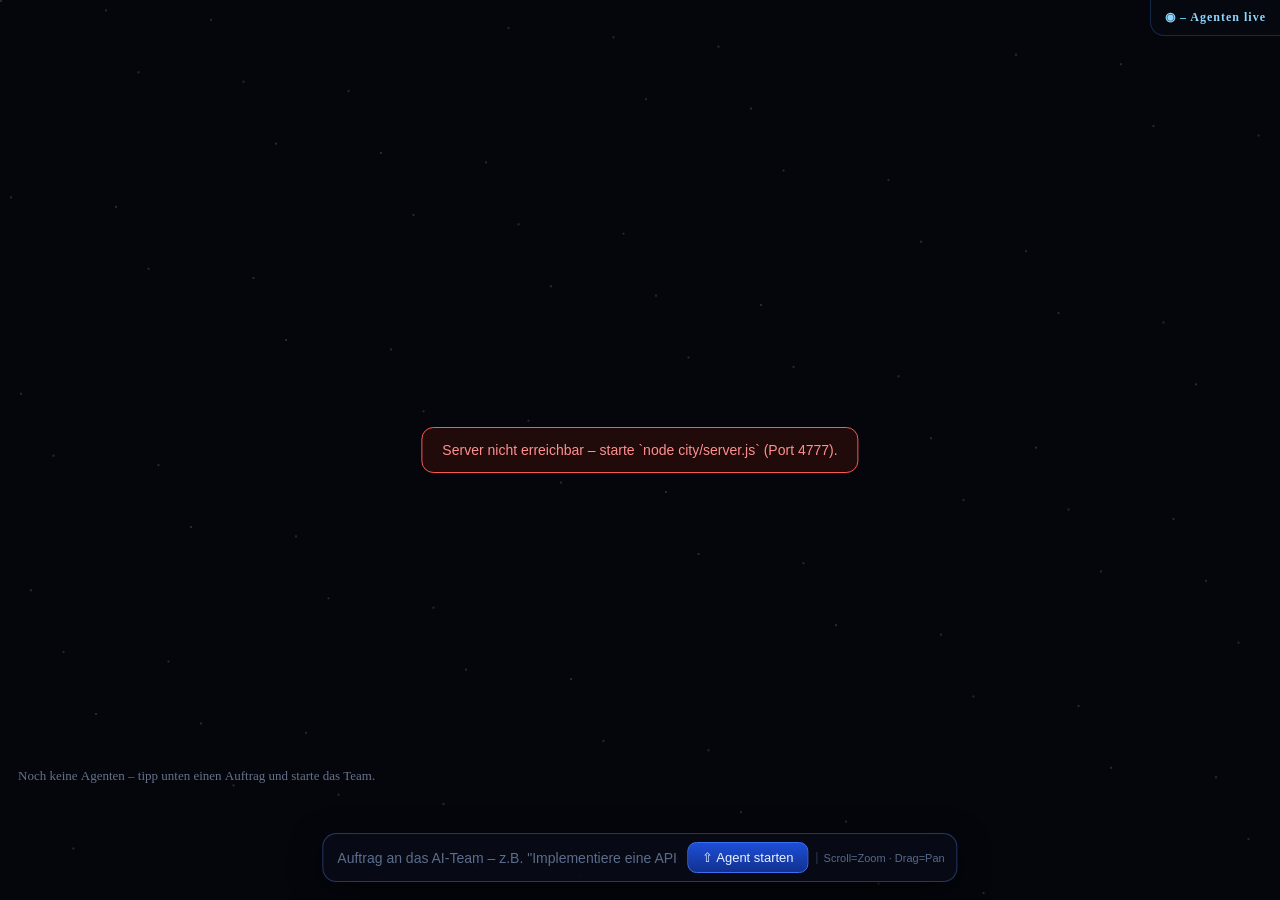
==== city/index.html @ 2cce19fa "feat: AI City realtime – echte Agenten-City (Telemetrie + SSE + UFO-Dashboard + Dispatch)" ====
<!DOCTYPE html>
<html lang="de">
<head>
<meta charset="UTF-8">
<meta name="viewport" content="width=device-width, initial-scale=1.0">
<title>AI CITY · realtime</title>
<style>
  html,body{margin:0;padding:0;width:100%;height:100%;overflow:hidden;background:#04060c;font-family:'Segoe UI',sans-serif}
  canvas{display:block;width:100%;height:100%}
  #cmd{position:fixed;left:50%;bottom:18px;transform:translateX(-50%);display:flex;gap:8px;align-items:center;
    background:rgba(8,12,22,.88);border:1px solid rgba(90,140,255,.35);border-radius:14px;padding:8px 12px;
    box-shadow:0 8px 30px rgba(0,0,0,.6);z-index:5}
  #cmd input{background:transparent;border:none;outline:none;color:#d7e6ff;font-size:14px;width:340px}
  #cmd input::placeholder{color:#5b6c8c}
  #cmd button{background:linear-gradient(180deg,#1d4ed8,#12318f);border:1px solid #3b6ef0;color:#eaf2ff;border-radius:9px;
    padding:7px 14px;font-size:13px;cursor:pointer}
  #cmd button:hover{filter:brightness(1.2)}
  #cmd .hint{color:#56698c;font-size:11px;padding-left:6px;border-left:1px solid #2a3752}
  #live{position:fixed;top:0;right:0;padding:10px 14px;color:#8fd6ff;font:600 12px 'Segoe UI';letter-spacing:1px;
    background:rgba(6,10,18,.7);border-bottom-left-radius:14px;border:1px solid rgba(80,140,255,.25);border-top:none;border-right:none;z-index:5}
  #live b{color:#5ee0ff}
  #err{position:fixed;top:50%;left:50%;transform:translate(-50%,-50%);color:#ff8f8f;font-size:14px;
    background:#200a0a;border:1px solid #ff5555;padding:14px 20px;border-radius:12px;display:none;z-index:6;max-width:70%;text-align:center}
</style>
</head>
<body>
<div id="live">◉ <b id="lc">–</b> Agenten live</div>
<div id="err"></div>
<canvas id="cv"></canvas>
<div id="cmd">
  <input id="in" placeholder="Auftrag an das AI-Team – z.B. &quot;Implementiere eine API-Route...&quot;" autocomplete="off">
  <button id="send">⇧ Agent starten</button>
  <span class="hint">Scroll=Zoom · Drag=Pan</span>
</div>

<script>
(function () {
  'use strict';
  var cv = document.getElementById('cv'), ctx = cv.getContext('2d');
  var W = 0, H = 0;
  function size(){ W = cv.width = window.innerWidth; H = cv.height = window.innerHeight; }
  window.addEventListener('resize', size); size();

  /* ---------- Kamera ---------- */
  var cam = { x: 0, y: 0, z: 1 };
  var drag = null;

  /* ---------- Weltmodell ---------- */
  var state = { buildings: [], dists: [], agents: [], byFile: {} };
  var ufos = {};          // runId -> ufo entity
  var events = [];        // live feed
  var distLayout = [];    // {name, x, y, w, h, color, blds:[...]}
  var GRID = 1200;        // Weltfläche pro Stadtteil

  var PALETTE = ['#ffd75e','#5ee0ff','#5effa8','#c06bff','#ff8a5e','#ff5e9c','#6b8bff','#ffd75e'];
  function distColor(name){
    var h = 0; for (var i=0;i<name.length;i++) h = (h*31 + name.charCodeAt(i)) >>> 0;
    return PALETTE[(name==='.'?0:h) % PALETTE.length];
  }

  /* ---------- Layout der Stadt ---------- */
  function layoutBuildings(){
    var d = {}, order = [];
    state.buildings.forEach(function(b){
      if (!d[b.dist]) { d[b.dist] = []; order.push(b.dist); }
      d[b.dist].push(b);
    });
    distLayout = [];
    var COLS = 4, ROW = 3, DPL = COLS * ROW;
    var n = order.length;
    for (var di=0; di<n; di++){
      var cx = (di % COLS) * 2 * GRID * 0.85;
      var cy = Math.floor(di / COLS) * 2 * GRID * 0.85;
      var cols = 6;      // Gebäude pro Reihe im Distrikt
      var blds = d[order[di]];
      var placed = [];
      blds.forEach(function(b,i){
        var gx = Math.floor(i % cols), gy = Math.floor(i / cols);
        var bw = (GRID/3.2) - 14, bh = (GRID/4.2) - 14;
        var top = b.w / 1600 + 0.55;
        placed.push({ b: b, x: cx + gx*(bw+14) + 40, y: cy + gy*(bh+14) + 40, w: bw, h: bh, top: Math.max(1.1, Math.min(14, top)), color: distColor(b.dist) });
        state.byFile[b.rel] = placed[placed.length-1];
      });
      distLayout.push({ name: order[di], blds: placed, color: distColor(order[di]),
        x: cx - 40, y: cy - 40, w: (cols-1)*(GRID/3.2) + 80, h: Math.max(160, (Math.ceil(blds.length/cols)-1)*(GRID/4.2)+80) });
    }
  }

  /* ---------- Facade: ist schon ein Gebäude geladen ---------- */
  var smoke = { x: 0, y: 0, s: 0 };

  /* ---------- SSE + fetch ---------- */
  function showErr(m){ var e=document.getElementById('err'); e.style.display='block'; e.textContent=m; }

  function connect(){
    fetch('/api/state').then(function(r){ return r.json(); }).then(function(s){
      state.buildings = s.buildings; state.dists = s.dists; state.agents = s.agents;
      layoutBuildings();
      s.agents.forEach(function(a){ if (a.state!=='done') ensureUfo(a); });
      document.getElementById('lc').textContent = s.dists.length;
    }).catch(function(e){ showErr('Server nicht erreichbar – starte `node city/server.js` (Port 4777).'); });

    var es = new EventSource('/api/events');
    es.onerror = function(){ /* reconnect-busy */ };
    es.onmessage = function(m){
      var ev; try { ev = JSON.parse(m.data); } catch (e) { return; }
      handle(ev);
    };
  }

  function handle(ev){
    if (ev.agent) { ensureUfo(ev.agent); var u = ufos[ev.agent.run]; if (u) applyAgentState(u, ev.agent); }
    if (ev.msg) push('⚠ ' + ev.msg);
    if (ev.type === 'dispatch_start') { push('⇧ Agent «' + ev.agent + '» gestartet: ' + ev.prompt.slice(0,64) + (ev.prompt.length>64?'…':'')); }
  }

  function push(txt){
    events.unshift({ t: Date.now(), txt: txt, color: txt.indexOf('⚠')===0 ? '#ff9d9d' : '#bcd6ff' });
    if (events.length > 14) events.pop();
  }

  /* ---------- UFO-Agenten ---------- */
  function ensureUfo(a){
    if (ufos[a.run]) return;
    var u = { run: a.run, x: Math.random()*GRID*8, y: Math.random()*GRID*6, vx: (Math.random()*2-1)*90, vy: (Math.random()*2-1)*90,
      model: a.model, provider: a.provider, steps: a.steps||0, tools: a.tools||0, file: a.file, state: a.state||'idle',
      since: a.since, bob: Math.random()*10, tgt: null, hue: (a.model||'').length*37 % 360 };
    ufos[a.run] = u;
  }
  function applyAgentState(u, a){
    if (a.model && a.model !== '?') u.model = a.model;
    u.provider = a.provider; u.steps = a.steps||u.steps; u.tools = a.tools||u.tools; u.state = a.state||u.state;
    if (a.file){ u.file = a.file; var f = state.byFile[a.file]; if (f){ u.tgt = f; } }
    u.lastSeen = Date.now();
  }

  /* ---------- Rendering ---------- */
  function worldToScreen(wx, wy){ return { x: (wx - cam.x) * cam.z + W/2, y: (wy - cam.y) * cam.z + H/2 }; }
  function screenToWorld(sx, sy){ return { x: (sx - W/2)/cam.z + cam.x, y: (sy - H/2)/cam.z + cam.y }; }

  var nowT = 0;
  function draw(){
    ctx.fillStyle = '#04060c';
    ctx.fillRect(0,0,W,H);

    /* Sterne */
    ctx.fillStyle = 'rgba(255,255,255,.35)';
    for (var i=0;i<90;i++){ var sx=(i*137.5)%W, sy=(i*71.3)%H; ctx.globalAlpha=.4; ctx.fillRect(sx,sy,2,2); }
    ctx.globalAlpha = 1;

    ctx.save();
    ctx.translate(W/2, H/2); ctx.scale(cam.z, cam.z); ctx.translate(-cam.x, -cam.y);

    /* Grundplatnen + Straßen */
    distLayout.forEach(function(d){
      ctx.fillStyle = '#0b101c';
      ctx.fillRect(d.x-18, d.y-18, d.w+36, d.h+36);
      ctx.strokeStyle = 'rgba(80,140,255,.16)';
      ctx.strokeRect(d.x-18, d.y-18, d.w+36, d.h+36);
    });
    /* Stadtnamen */
    distLayout.forEach(function(d){
      ctx.fillStyle = d.color; ctx.globalAlpha = .9;
      ctx.font = '600 ' + (13) + 'px Segoe UI';
      ctx.fillText('▪ ' + (d.name==='.' ? 'ROOT' : d.name.toUpperCase()), d.x-16, d.y-24);
      ctx.globalAlpha = 1;
    });

    /* Gebäude */
    distLayout.forEach(function(d){
      d.blds.forEach(function(g){
        var pulse = 0;
        if (g.pulse && nowT - g.pulse < 1400) pulse = 1 - (nowT - g.pulse)/1400;
        ctx.fillStyle = '#151c2e';
        ctx.fillRect(g.x, g.y, g.w, g.h);
        var grd = ctx.createLinearGradient(g.x, g.y, g.x, g.y+g.h);
        var base = g.color;
        grd.addColorStop(0, base);
        grd.addColorStop(1, '#0d1526');
        ctx.fillStyle = grd;
        ctx.globalAlpha = .82 + pulse*.18;
        ctx.fillRect(g.x+3, g.y+3, g.w-6, g.h-6);
        ctx.globalAlpha = 1;
        /* Fenster */
        ctx.fillStyle = 'rgba(180,215,255,.5)';
        var cxn = Math.floor(g.w/34), cyn = Math.floor(g.h/26);
        for (var cx=0;cx<cxn;cx++) for (var cy=0;cy<cyn;cy++){
          if (((cx*7 + cy*3 + (g.b.rel.length||1)) % 5) === 0) ctx.fillRect(g.x+12+cx*34, g.y+12+cy*26, 8, 8);
        }
        if (g.pulse && pulse > .35){ ctx.strokeStyle = '#ffffff'; ctx.globalAlpha = pulse; ctx.lineWidth = 3; ctx.strokeRect(g.x-4, g.y-4, g.w+8, g.h+8); ctx.globalAlpha = 1; }
      });
    });

    /* UFOs */
    var keys = Object.keys(ufos);
    keys.forEach(function(k){
      var u = ufos[k];
      if (Date.now() - u.lastSeen > 40000 && u.state!=='done') u.state = 'idle';
      if (u.tgt){
        var tx = u.tgt.x + u.tgt.w/2, ty = u.tgt.y + u.tgt.h/2;
        var dx = tx - u.x, dy = ty - u.y, dd = Math.sqrt(dx*dx+dy*dy);
        if (dd > 12){ u.vx = dx/dd * 110; u.vy = dy/dd * 110; }
        else { u.vx = (Math.random()*2-1)*40; u.vy = (Math.random()*2-1)*40; }
      } else {
        if (Math.random() < .01){ u.vx = (Math.random()*2-1)*120; u.vy = (Math.random()*2-1)*120; }
      }
      u.x += u.vx * (1/60); u.y += u.vy * (1/60);
      u.bob += 0.06;

      /* Schatten */
      ctx.fillStyle = 'rgba(0,0,0,.45)';
      ctx.beginPath(); ctx.ellipse(u.x, u.y+26, 26, 8, 0, 0, Math.PI*2); ctx.fill();

      var bobY = Math.sin(u.bob) * 5;
      var by = u.y + bobY;
      /* Lichtkegel */
      if (u.tgt && u.state === 'working'){
        ctx.save(); ctx.globalAlpha = .12; var g2 = ctx.createLinearGradient(u.x, by, u.x, u.tgt.y+u.tgt.h);
        g2.addColorStop(0, '#ffd75e'); g2.addColorStop(1, 'rgba(0,0,0,0)');
        ctx.fillStyle = g2;
        ctx.beginPath(); ctx.moveTo(u.x-10, by); ctx.lineTo(u.x+10, by); ctx.lineTo(u.x+u.tgt.w, u.tgt.y+u.tgt.h); ctx.lineTo(u.x-u.tgt.w, u.tgt.y+u.tgt.h); ctx.closePath(); ctx.fill();
        ctx.restore();
      }
      /* UFO-Body */
      ctx.fillStyle = 'hsla(' + u.hue + ',80%,60%,.85)';
      ctx.beginPath(); ctx.ellipse(u.x, by+4, 24, 8, 0, 0, Math.PI*2); ctx.fill();
      ctx.beginPath(); ctx.arc(u.x, by-2, 14, Math.PI, 0); ctx.fill();
      ctx.fillStyle = 'hsla(' + u.hue + ',90%,72%,.95)';
      ctx.beginPath(); ctx.arc(u.x, by+1, 5, 0, Math.PI*2); ctx.fill();

      /* Status-Text */
      var werk = '';
      if (u.state==='working' && u.file) werk = u.file.split('/').pop();
      ctx.font = '11px Segoe UI';
      ctx.fillStyle = u.tgt ? '#ffe9a8' : '#cfe0ff';
      var label = (u.model && u.model!=='?' ? u.model : 'agent') + (werk? ' · ' + werk : '');
      var tw = ctx.measureText(label).width;
      ctx.fillStyle = '#12203a';
      ctx.globalAlpha = .8;
      ctx.fillRect(u.x-tw/2-6, by-42, tw+12, 16);
      ctx.globalAlpha = 1;
      ctx.fillStyle = '#e4f0ff';
      ctx.fillText(label, u.x-tw/2, by-30);
    });

    ctx.restore();

    /* Live-Feed rechts unten */
    ctx.font = '12px Consolas, monospace';
    var fy = H - events.length * 18 - 70;
    events.forEach(function(e){
      var age = (Date.now() - e.t)/1000;
      ctx.globalAlpha = age < 3 ? 1 : Math.max(.25, 1 - (age-3)/18);
      ctx.fillStyle = e.color;
      ctx.fillText(e.txt.length>92 ? e.txt.slice(0,90)+'…' : e.txt, 18, fy);
      fy += 18;
    });
    ctx.globalAlpha = 1;

    if (state.agents.length === 0 && keys.length === 0){
      ctx.fillStyle = '#66718a'; ctx.font = '13px Segoe UI'; ctx.fillText('Noch keine Agenten – tipp unten einen Auftrag und starte das Team.', 18, H-120);
    }
  }

  function loop(tt){ nowT = tt || performance.now(); draw(); requestAnimationFrame(loop); }

  /* ---------- Eingabe ---------- */
  cv.addEventListener('pointerdown', function(e){
    drag = { x: e.clientX, y: e.clientY, cx: cam.x, cy: cam.y };
  });
  window.addEventListener('pointermove', function(e){
    if (!drag) return;
    var dx = e.clientX - drag.x, dy = e.clientY - drag.y;
    cam.x = drag.cx - dx/cam.z; cam.y = drag.cy - dy/cam.z;
  });
  window.addEventListener('pointerup', function(){ drag = null; });
  cv.addEventListener('wheel', function(e){
    e.preventDefault();
    var f = e.deltaY < 0 ? 1.12 : .89;
    var p = screenToWorld(e.clientX, e.clientY);
    cam.z = Math.max(.25, Math.min(4, cam.z * f));
    cam.x = p.x - (e.clientX - W/2)/cam.z;
    cam.y = p.y - (e.clientY - H/2)/cam.z;
  }, { passive: false });

  cv.addEventListener('click', function(e){
    var p = screenToWorld(e.clientX, e.clientY);
    var best = null, bd = 1e9;
    Object.keys(ufos).forEach(function(k){
      var u = ufos[k], bobY = Math.sin(u.bob)*5;
      var d = Math.hypot(p.x-u.x, p.y-(u.y+bobY-6));
      if (d < 60 && d < bd){ bd = d; best = u; }
    });
    if (best){
      push((best.model||'agent') + ' · Steps ' + (best.steps||0) + ' · Tools ' + (best.tools||0) + (best.file ? ' · arbeitet an ' + best.file : ''));
      return;
    }
    distLayout.forEach(function(d){
      d.blds.forEach(function(g){
        if (p.x>=g.x && p.x<=g.x+g.w && p.y>=g.y && p.y<=g.y+g.h){
          g.pulse = nowT;
          push('🏢 ' + g.b.rel + ' · ' + Math.round(g.b.size/1024*10)/10 + ' kB');
        }
      });
    });
  });

  /* ---------- Dispatch ---------- */
  function send(){
    var v = document.getElementById('in').value.trim();
    if (!v) return;
    fetch('/api/dispatch', { method: 'POST', headers: { 'Content-Type': 'application/json' }, body: JSON.stringify({ prompt: v, agent: 'default' }) })
      .then(function(r){ return r.json(); })
      .then(function(j){ if (j.ok) push('⇧ Gesendet ✔'); else push('⚠ ' + (j.err||'fehler')); })
      .catch(function(){ push('⚠ Server nicht erreichbar'); });
  }
  document.getElementById('send').addEventListener('click', send);
  document.getElementById('in').addEventListener('keydown', function(e){ if (e.key==='Enter') send(); });

  /* ---------- Start ---------- */
  connect();
  requestAnimationFrame(loop);
})();
</script>
</body>
</html>
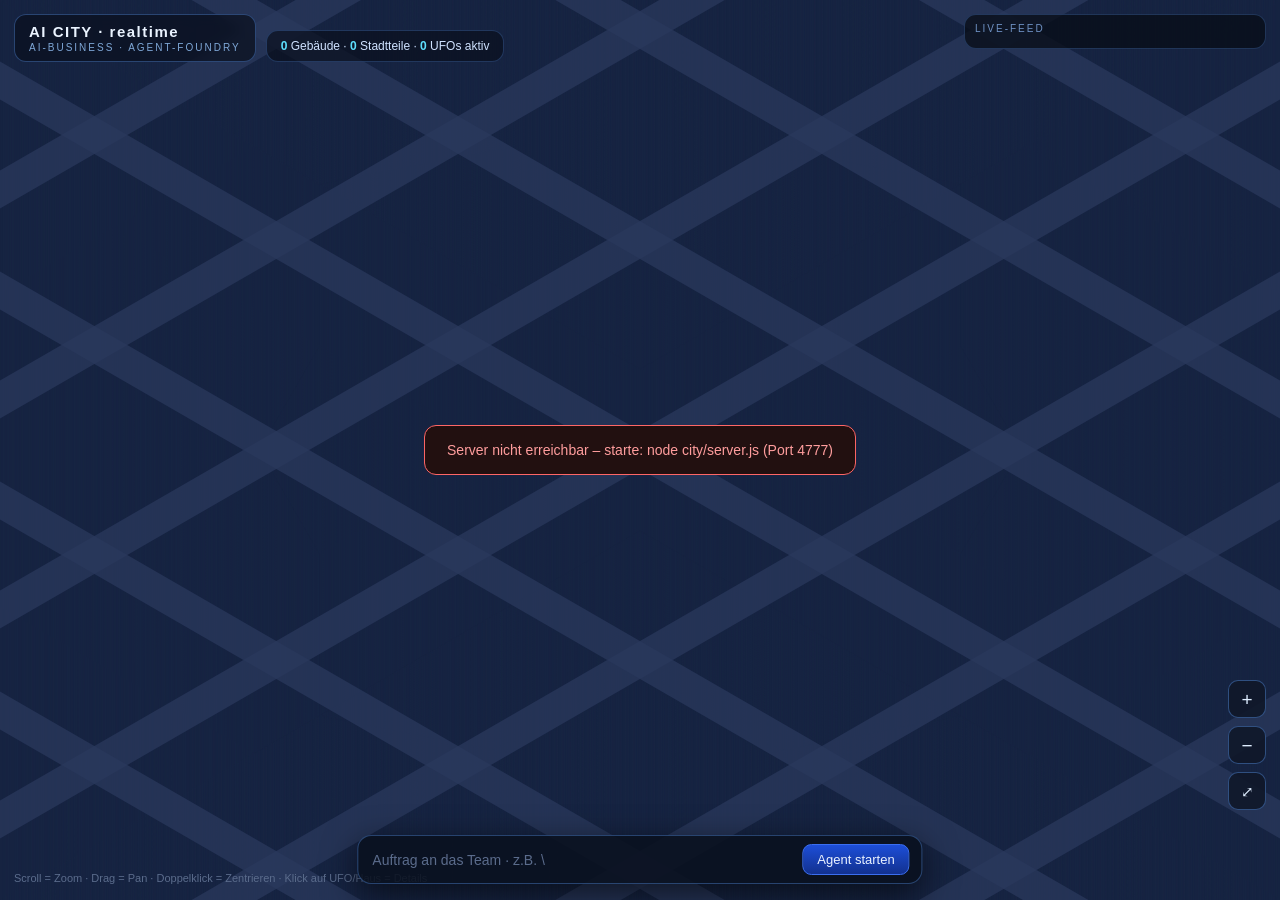
==== commit 5f8bdcd4: "fix: AI City als echte isometrische 3D-Stadt – funktionierender Zoom, Straßennetz, hohe Hochhäuser, " ====
--- a/city/index.html
+++ b/city/index.html
@@ -5,321 +5,581 @@
 <meta name="viewport" content="width=device-width, initial-scale=1.0">
 <title>AI CITY · realtime</title>
 <style>
-  html,body{margin:0;padding:0;width:100%;height:100%;overflow:hidden;background:#04060c;font-family:'Segoe UI',sans-serif}
-  canvas{display:block;width:100%;height:100%}
-  #cmd{position:fixed;left:50%;bottom:18px;transform:translateX(-50%);display:flex;gap:8px;align-items:center;
-    background:rgba(8,12,22,.88);border:1px solid rgba(90,140,255,.35);border-radius:14px;padding:8px 12px;
-    box-shadow:0 8px 30px rgba(0,0,0,.6);z-index:5}
-  #cmd input{background:transparent;border:none;outline:none;color:#d7e6ff;font-size:14px;width:340px}
+  html,body{margin:0;padding:0;width:100%;height:100%;overflow:hidden;background:#0a0f1d;font-family:'Segoe UI',sans-serif}
+  canvas{display:block;width:100%;height:100%;cursor:grab}
+  canvas.grabbing{cursor:grabbing}
+  /* ------------------------------------------------ */
+  #hud{position:fixed;top:14px;left:14px;z-index:8;display:flex;align-items:flex-end;gap:10px;pointer-events:none}
+  #brand{pointer-events:auto;background:rgba(10,16,30,.72);border:1px solid rgba(96,160,255,.35);border-radius:12px;
+    padding:8px 14px;backdrop-filter:blur(6px)}
+  #brand .t{color:#eaf3ff;font-weight:700;letter-spacing:1.5px;font-size:15px}
+  #brand .s{color:#7fa8d8;font-size:10px;letter-spacing:2px;text-transform:uppercase;margin-top:2px}
+  #stats{pointer-events:none;background:rgba(10,16,30,.72);border:1px solid rgba(96,160,255,.25);border-radius:12px;
+    padding:8px 14px;font-size:12px;color:#cfe2ff}
+  #stats b{color:#5ee0ff}
+  /* ------------------------------------------------ */
+  #zoomtools{position:fixed;right:14px;bottom:90px;z-index:8;display:flex;flex-direction:column;gap:8px}
+  #zoomtools button{width:38px;height:38px;border-radius:10px;background:rgba(16,24,42,.9);border:1px solid rgba(96,160,255,.4);
+    color:#dfeeff;font-size:19px;cursor:pointer;line-height:1}
+  #zoomtools button:hover{background:rgba(40,70,130,.9)}
+  #zoomtools button.re{font-size:15px}
+  /* ------------------------------------------------ */
+  #cmd{position:fixed;left:50%;bottom:16px;transform:translateX(-50%);display:flex;gap:8px;align-items:center;
+    background:rgba(10,16,30,.88);border:1px solid rgba(96,160,255,.35);border-radius:14px;padding:8px 12px;
+    box-shadow:0 10px 34px rgba(0,0,0,.6);z-index:8}
+  #cmd input{background:transparent;border:none;outline:none;color:#e4f0ff;font-size:14px;width:min(46vw,420px)}
   #cmd input::placeholder{color:#5b6c8c}
   #cmd button{background:linear-gradient(180deg,#1d4ed8,#12318f);border:1px solid #3b6ef0;color:#eaf2ff;border-radius:9px;
     padding:7px 14px;font-size:13px;cursor:pointer}
   #cmd button:hover{filter:brightness(1.2)}
-  #cmd .hint{color:#56698c;font-size:11px;padding-left:6px;border-left:1px solid #2a3752}
-  #live{position:fixed;top:0;right:0;padding:10px 14px;color:#8fd6ff;font:600 12px 'Segoe UI';letter-spacing:1px;
-    background:rgba(6,10,18,.7);border-bottom-left-radius:14px;border:1px solid rgba(80,140,255,.25);border-top:none;border-right:none;z-index:5}
-  #live b{color:#5ee0ff}
-  #err{position:fixed;top:50%;left:50%;transform:translate(-50%,-50%);color:#ff8f8f;font-size:14px;
-    background:#200a0a;border:1px solid #ff5555;padding:14px 20px;border-radius:12px;display:none;z-index:6;max-width:70%;text-align:center}
+  #cmd button:disabled{opacity:.45;cursor:wait}
+  /* ------------------------------------------------ */
+  #feed{position:fixed;right:14px;top:14px;width:280px;z-index:8;background:rgba(8,13,24,.78);border:1px solid rgba(96,160,255,.25);
+    border-radius:12px;padding:8px 10px;max-height:38vh;overflow:hidden}
+  #feed .fh{color:#6f92c4;font-size:10px;letter-spacing:2px;text-transform:uppercase;margin-bottom:6px}
+  #feed .row{color:#bcd6ff;font-size:11px;line-height:1.5;white-space:nowrap;overflow:hidden;text-overflow:ellipsis}
+  /* ------------------------------------------------ */
+  #card{position:fixed;left:50%;bottom:76px;transform:translateX(-50%);width:min(420px,92vw);z-index:9;
+    background:rgba(10,16,30,.94);border:1px solid rgba(120,180,255,.5);border-radius:14px;padding:14px 16px;
+    display:none;box-shadow:0 14px 50px rgba(0,0,0,.7);backdrop-filter:blur(8px)}
+  #card .k{font-size:10px;letter-spacing:2px;color:#7fa8d8;text-transform:uppercase;margin-bottom:6px}
+  #card .h{color:#f0f7ff;font-size:15px;font-weight:600;word-break:break-word}
+  #card .b{color:#cfe2ff;font-size:12px;margin-top:6px;line-height:1.6}
+  #card .b em{color:#5ee0ff;font-style:normal;font-weight:600}
+  #card .b span{color:#8fb4d8}
+  #card .x{position:absolute;right:10px;top:10px;border:none;background:transparent;color:#9db8d8;font-size:16px;cursor:pointer}
+  #card .x:hover{color:#fff}
+  /* ------------------------------------------------ */
+  #hint{position:fixed;left:14px;bottom:16px;color:#5b6c8c;font-size:11px;pointer-events:none;z-index:6}
+  #err{position:fixed;top:50%;left:50%;transform:translate(-50%,-50%);color:#ff9d9d;font-size:14px;background:#221010;
+    border:1px solid #f66;padding:16px 22px;border-radius:12px;display:none;z-index:10;max-width:70%;text-align:center}
 </style>
 </head>
 <body>
-<div id="live">◉ <b id="lc">–</b> Agenten live</div>
 <div id="err"></div>
+<div id="hud">
+  <div id="brand"><div class="t">AI&nbsp;CITY&nbsp;·&nbsp;realtime</div><div class="s">ai-business · agent-foundry</div></div>
+  <div id="stats"><b id="ct">0</b> Gebäude · <b id="du">0</b> Stadtteile · <b id="au">0</b> UFOs aktiv</div>
+</div>
+<div id="zoomtools">
+  <button id="zi">+</button>
+  <button id="zo">−</button>
+  <button id="zr" class="re">⤢</button>
+</div>
+<div id="feed"><div class="fh">Live-Feed</div></div>
 <canvas id="cv"></canvas>
+<div id="card">
+  <button class="x" id="cx">✕</button>
+  <div class="k" id="ck">Info</div>
+  <div class="h" id="ch">–</div>
+  <div class="b" id="cb">–</div>
+</div>
 <div id="cmd">
-  <input id="in" placeholder="Auftrag an das AI-Team – z.B. &quot;Implementiere eine API-Route...&quot;" autocomplete="off">
-  <button id="send">⇧ Agent starten</button>
-  <span class="hint">Scroll=Zoom · Drag=Pan</span>
+  <input id="in" placeholder="Auftrag an das Team · z.B. \"Analysiere das Repo und erstelle einen Überblick...\"" autocomplete="off">
+  <button id="send">Agent starten</button>
 </div>
+<div id="hint">Scroll = Zoom · Drag = Pan · Doppelklick = Zentrieren · Klick auf UFO/Haus = Details</div>
 
 <script>
 (function () {
   'use strict';
   var cv = document.getElementById('cv'), ctx = cv.getContext('2d');
   var W = 0, H = 0;
-  function size(){ W = cv.width = window.innerWidth; H = cv.height = window.innerHeight; }
+  var DPR = Math.max(1, (window.devicePixelRatio || 1));
+  function dpr() { return DPR; }
+  function size() {
+    W = window.innerWidth; H = window.innerHeight;
+    cv.width = W * DPR; cv.height = H * DPR;
+    cv.style.width = W + 'px'; cv.style.height = H + 'px';
+    ctx.setTransform(DPR, 0, 0, DPR, 0, 0);
+  }
   window.addEventListener('resize', size); size();
 
-  /* ---------- Kamera ---------- */
-  var cam = { x: 0, y: 0, z: 1 };
-  var drag = null;
-
-  /* ---------- Weltmodell ---------- */
-  var state = { buildings: [], dists: [], agents: [], byFile: {} };
-  var ufos = {};          // runId -> ufo entity
-  var events = [];        // live feed
-  var distLayout = [];    // {name, x, y, w, h, color, blds:[...]}
-  var GRID = 1200;        // Weltfläche pro Stadtteil
-
-  var PALETTE = ['#ffd75e','#5ee0ff','#5effa8','#c06bff','#ff8a5e','#ff5e9c','#6b8bff','#ffd75e'];
-  function distColor(name){
-    var h = 0; for (var i=0;i<name.length;i++) h = (h*31 + name.charCodeAt(i)) >>> 0;
-    return PALETTE[(name==='.'?0:h) % PALETTE.length];
-  }
-
-  /* ---------- Layout der Stadt ---------- */
-  function layoutBuildings(){
-    var d = {}, order = [];
-    state.buildings.forEach(function(b){
-      if (!d[b.dist]) { d[b.dist] = []; order.push(b.dist); }
-      d[b.dist].push(b);
-    });
-    distLayout = [];
-    var COLS = 4, ROW = 3, DPL = COLS * ROW;
-    var n = order.length;
-    for (var di=0; di<n; di++){
-      var cx = (di % COLS) * 2 * GRID * 0.85;
-      var cy = Math.floor(di / COLS) * 2 * GRID * 0.85;
-      var cols = 6;      // Gebäude pro Reihe im Distrikt
-      var blds = d[order[di]];
-      var placed = [];
-      blds.forEach(function(b,i){
-        var gx = Math.floor(i % cols), gy = Math.floor(i / cols);
-        var bw = (GRID/3.2) - 14, bh = (GRID/4.2) - 14;
-        var top = b.w / 1600 + 0.55;
-        placed.push({ b: b, x: cx + gx*(bw+14) + 40, y: cy + gy*(bh+14) + 40, w: bw, h: bh, top: Math.max(1.1, Math.min(14, top)), color: distColor(b.dist) });
-        state.byFile[b.rel] = placed[placed.length-1];
+  /* ---------------- isometrische Projektion ---------------- */
+  var COS = Math.cos(Math.PI / 6), SIN = Math.sin(Math.PI / 6);
+  function iso(x, z) { return { x: (x - z) * COS, y: (x + z) * SIN }; }
+
+  /* ---------------- Kamera ---------------- */
+  var cam = { cx: 0, cy: 0, z: 1 };   // Weltmittelpunkt in iso-Raum, z=zoom
+  var drag = null, moved = false;
+
+  function toScreen(p) {
+    var s = iso(p.x - cam.cx, p.y - cam.cy);
+    return { x: s.x * cam.z + W / 2, y: s.y * cam.z + H / 2 };
+  }
+  function toWorld(sx, sy) {
+    var wx = (sx - W / 2) / cam.z, wy = (sy - H / 2) / cam.z;
+    var x = (wx / COS + wy / SIN) / 2;
+    var z = (wy / SIN - wx / COS) / 2;
+    return { x: x + cam.cx, y: z + cam.cy };
+  }
+  function clampZ(v) { return Math.max(0.18, Math.min(6, v)); }
+  /* Zoombild, das den Weltpunkt unter dem Mauspunkt exakt festhält */
+  function zoomAt2(sx, sy, f) {
+    var w = toWorld(sx, sy);
+    var ox = sx - W / 2, oy = sy - H / 2;
+    cam.z = clampZ(cam.z * f);
+    var nz = cam.z;
+    var ux = (ox / (COS * nz) + oy / (SIN * nz)) / 2;
+    var uz = (oy / (SIN * nz) - ox / (COS * nz)) / 2;
+    cam.cx = w.x - ux;
+    cam.cy = w.y - uz;
+  }
+
+  /* ---------------- Daten ---------------- */
+  var buildings = [];      // {rel, dist, ext, size, x, z, w, d, h, color}
+  var dists = [];          // {name, x, z, w, d, color}
+  var ufos = {};           // run -> ufo
+  var events = [];
+  var activeCount = 0;
+  var cityMid = { x: 0, y: 0 };
+  function centerCam() { cam.z = 1.15; cam.cx = cityMid.x; cam.cy = cityMid.y; }
+  var BOX = 210;           // Weltabstand Stadtteil → Stadtteil
+  var COLOR = ['#ffd75e','#5ee0ff','#5effa8','#c06bff','#ff8a5e','#ff5e9c','#6b8bff','#9dff5e','#ffb45e','#7aa6ff','#e05eff','#5efce8'];
+
+  function distColor(name) {
+    if (name === '.') return '#ffd75e';
+    var h = 0; for (var i = 0; i < name.length; i++) h = (h * 31 + name.charCodeAt(i)) >>> 0;
+    return COLOR[h % COLOR.length];
+  }
+  function distIndex(name) {
+    for (var i = 0; i < dists.length; i++) if (dists[i].name === name) return i;
+    return -1;
+  }
+
+  function buildCity(s) {
+    /* Stadtteile anordnen: Grid */
+    var names = s.dists.slice();
+    var cols = Math.ceil(Math.sqrt(names.length));
+    var per = {};
+    s.buildings.forEach(function (b) { (per[b.dist] = per[b.dist] || []).push(b); });
+
+    dists = [];
+    var placed = {};
+    names.forEach(function (nm, i) {
+      var gx = (i % cols), gz = Math.floor(i / cols);
+      var bx = gx * BOX, bz = gz * BOX;
+      var bw = BOX - 22, bd = BOX - 22;
+      var tmp = [];
+      per[nm] = per[nm] || [];
+      var nPerRow = Math.max(2, Math.floor(bw / 34));
+      /* Gebäudehöhe = Größe der Datei */
+      per[nm].forEach(function (b, k) {
+        var cellW = bw / nPerRow, cellD = bd / (Math.ceil(per[nm].length / nPerRow));
+        var px = Math.floor(k % nPerRow), pz = Math.floor(k / nPerRow);
+        var x = bx + px * cellW + cellW / 2 - 6;
+        var z = bz + pz * cellD + cellD / 2 - 6;
+        var w = Math.max(8, cellW * 0.7), d = Math.max(8, cellD * 0.7);
+        var h = 12 + Math.log2((b.size || 400) / 80 + 1) * 5;
+        h = Math.min(90, Math.max(15, h));
+        tmp.push({ rel: b.rel, dist: b.dist, ext: b.ext, size: b.size, x: x, z: z, w: w, d: d, h: h, color: distColor(b.dist) });
       });
-      distLayout.push({ name: order[di], blds: placed, color: distColor(order[di]),
-        x: cx - 40, y: cy - 40, w: (cols-1)*(GRID/3.2) + 80, h: Math.max(160, (Math.ceil(blds.length/cols)-1)*(GRID/4.2)+80) });
-    }
-  }
-
-  /* ---------- Facade: ist schon ein Gebäude geladen ---------- */
-  var smoke = { x: 0, y: 0, s: 0 };
-
-  /* ---------- SSE + fetch ---------- */
-  function showErr(m){ var e=document.getElementById('err'); e.style.display='block'; e.textContent=m; }
-
-  function connect(){
-    fetch('/api/state').then(function(r){ return r.json(); }).then(function(s){
-      state.buildings = s.buildings; state.dists = s.dists; state.agents = s.agents;
-      layoutBuildings();
-      s.agents.forEach(function(a){ if (a.state!=='done') ensureUfo(a); });
-      document.getElementById('lc').textContent = s.dists.length;
-    }).catch(function(e){ showErr('Server nicht erreichbar – starte `node city/server.js` (Port 4777).'); });
-
+      dists.push({ name: nm, x: bx, z: bz, w: bw, d: bd, color: distColor(nm), blds: tmp });
+    });
+    buildings = [];
+    dists.forEach(function (d) { d.blds.forEach(function (b) { buildings.push(b); }); });
+
+    /* Kamera initial auf Mitte */
+    var maxX = 0, maxZ = 0;
+    buildings.forEach(function (b) { if (b.x > maxX) maxX = b.x; if (b.z > maxZ) maxZ = b.z; });
+    cam.cx = maxX / 2; cam.cy = maxZ / 2;
+    cityMid = { x: maxX / 2, y: maxZ / 2 };
+    cam.z = clampZ(Math.min(2.2, (H * 0.62) / (Math.max(maxX, maxZ) / 2)));
+    document.getElementById('ct').textContent = buildings.length;
+    document.getElementById('du').textContent = dists.length;
+    document.getElementById('au').textContent = activeCount;
+  }
+
+  /* ---------------- UFO-Agenten ---------------- */
+  function ensureUfo(a) {
+    if (ufos[a.run]) { ufos[a.run].model = a.model || ufos[a.run].model; ufos[a.run].state = a.state || ufos[a.run].state; return; }
+    var x = cam.cx + (Math.random() * 2 - 1) * 60;
+    var z = cam.cy + (Math.random() * 2 - 1) * 60;
+    ufos[a.run] = { run: a.run, model: a.model || '?', state: a.state || 'idle', steps: a.steps || 0, tools: a.tools || 0,
+      file: a.file, x: x, z: z, vx: 0.35, vz: 0.3, bob: Math.random() * 6.28, targetB: null, color: distColor((a.model||'x').length % COLOR.length + '') };
+  }
+  function applyUfo(u, a) {
+    u.model = a.model || u.model;
+    u.state = a.state || u.state;
+    if (a.steps !== undefined) u.steps = a.steps;
+    if (a.tools !== undefined) u.tools = a.tools;
+    if (a.file && a.file !== u.file) { u.file = a.file; u.pulse = performance.now(); }
+    if (u.file) {
+      for (var i = 0; i < buildings.length; i++) if (buildings[i].rel === u.file) { u.targetB = buildings[i]; break; }
+    }
+  }
+
+  /* ---------------- Zeichnen: Stadt ---------------- */
+  function shade(hex, f) {
+    var n = parseInt(hex.slice(1), 16);
+    var r = n >> 16 & 255, g = n >> 8 & 255, b = n & 255;
+    if (f < 1) { r *= f; g *= f; b *= f; } else { r += (255 - r) * (f - 1); g += (255 - g) * (f - 1); b += (255 - b) * (f - 1); }
+    return 'rgb(' + (r | 0) + ',' + (g | 0) + ',' + (b | 0) + ')';
+  }
+
+  function drawBuilding(g) {
+    var cx = g.x, cz = g.z, w = g.w, d = g.d, h = g.h;
+    function sp(x, z) { var s = iso(x - cam.cx, z - cam.cy); return { x: s.x * cam.z + W / 2, y: s.y * cam.z + H / 2 }; }
+    var lift = h * 0.5 * cam.z;
+    var c0 = sp(cx - w / 2, cz - d / 2), c1 = sp(cx + w / 2, cz - d / 2);
+    var c2 = sp(cx + w / 2, cz + d / 2), c3 = sp(cx - w / 2, cz + d / 2);
+    /* Seitenwände */
+    /* rechte Wand (+x, Kante c1-c2), dunkler */
+    ctx.beginPath();
+    ctx.moveTo(c1.x, c1.y); ctx.lineTo(c1.x, c1.y - lift);
+    ctx.lineTo(c2.x, c2.y - lift); ctx.lineTo(c2.x, c2.y);
+    ctx.closePath();
+    ctx.fillStyle = shade(g.color, 0.5); ctx.fill();
+    ctx.strokeStyle = 'rgba(0,0,0,.28)'; ctx.lineWidth = 0.6; ctx.stroke();
+    /* vordere Wand (+z, Kante c3-c2), heller */
+    ctx.beginPath();
+    ctx.moveTo(c3.x, c3.y); ctx.lineTo(c3.x, c3.y - lift);
+    ctx.lineTo(c2.x, c2.y - lift); ctx.lineTo(c2.x, c2.y);
+    ctx.closePath();
+    ctx.fillStyle = shade(g.color, 0.78); ctx.fill();
+    ctx.strokeStyle = 'rgba(0,0,0,.28)'; ctx.lineWidth = 0.6; ctx.stroke();
+    /* Fenster auf der vorderen Wand */
+    if (lift > 9) {
+      ctx.fillStyle = 'rgba(235,246,255,.9)';
+      var nW = Math.max(1, Math.floor(w / 6)), nH = Math.max(1, Math.floor(lift / 18));
+      for (var i = 0; i < nW; i++) {
+        for (var j = 0; j < nH; j++) {
+          if ((i + j * 2) % 4 !== 0) {
+            var f = (i + 0.5) / nW;
+            var wx = c3.x + (c2.x - c3.x) * f, wy = c3.y + (c2.y - c3.y) * f;
+            ctx.fillRect(wx - 1.5 * cam.z, wy - lift + j * 17 + 6, Math.max(2, 3 * cam.z), Math.max(3, 5 * cam.z));
+          }
+        }
+      }
+    }
+    /* Dach */
+    ctx.beginPath();
+    ctx.moveTo(c0.x, c0.y - lift); ctx.lineTo(c1.x, c1.y - lift);
+    ctx.lineTo(c2.x, c2.y - lift); ctx.lineTo(c3.x, c3.y - lift);
+    ctx.closePath();
+    ctx.fillStyle = shade(g.color, 1.08); ctx.fill();
+    ctx.strokeStyle = 'rgba(255,255,255,.14)'; ctx.stroke();
+    /* Antenne auf Wolkenkratzern */
+    if (g.size > 20000) {
+      var mx = (c0.x + c2.x) / 2, my = (c0.y + c2.y) / 2 - lift;
+      ctx.fillStyle = '#9ab8ff';
+      ctx.fillRect(mx - 1, my - 18 * cam.z, 2, 18 * cam.z);
+      ctx.fillStyle = '#ff5577';
+      ctx.beginPath(); ctx.arc(mx, my - 19 * cam.z, 2.2 * cam.z, 0, 7); ctx.fill();
+    }
+  }
+
+  function drawUfo(u, now) {
+    var px = iso(u.x, u.z);
+    var lift = 26 * cam.z + 6;
+    var sx = px.x * cam.z + W / 2, sy = px.y * cam.z + H / 2 - lift;
+    var bobY = Math.sin(u.bob) * 3; sy += bobY;
+
+    /* Schatten auf dem Boden */
+    ctx.fillStyle = 'rgba(0,0,0,.35)';
+    ctx.beginPath();
+    ctx.ellipse(px.x * cam.z + W / 2, px.y * cam.z + H / 2, 16 * cam.z, 5 * cam.z, 0, 0, 6.29);
+    ctx.fill();
+
+    /* Lichtkegel auf Zielgebäude */
+    if (u.targetB) {
+      var tp = iso(u.targetB.x, u.targetB.z);
+      var tx = tp.x * cam.z + W / 2, ty = tp.y * cam.z + H / 2 - (u.targetB.h * 0.32) * cam.z - 6;
+      ctx.strokeStyle = 'rgba(255,235,150,.5)';
+      ctx.lineWidth = 1.2 * cam.z;
+      ctx.beginPath();
+      ctx.moveTo(sx, sy); ctx.lineTo(tx, ty + 10 * cam.z);
+      ctx.stroke();
+    }
+
+    /* Untertasse */
+    ctx.fillStyle = 'rgba(40,60,110,.95)';
+    ctx.beginPath(); ctx.ellipse(sx, sy + 3, 16 * cam.z, 6 * cam.z, 0, 0, 6.29); ctx.fill();
+    ctx.fillStyle = 'rgba(70,100,180,.95)';
+    ctx.beginPath(); ctx.ellipse(sx, sy + 2, 12 * cam.z, 4.5 * cam.z, 0, 0, 6.29); ctx.fill();
+    /* Glaskuppel */
+    ctx.fillStyle = 'rgba(160,220,255,.85)';
+    ctx.beginPath(); ctx.arc(sx, sy - 2, 10 * cam.z, Math.PI, 2 * Math.PI); ctx.fill();
+    /* Leuchtring */
+    ctx.fillStyle = 'rgba(120,255,220,.85)';
+    ctx.beginPath(); ctx.ellipse(sx, sy + 1, 15 * cam.z, 3.5 * cam.z, 0, 0, 6.29); ctx.fill();
+    /* Label */
+    var txt = (u.model === '?' ? 'agent' : u.model);
+    ctx.font = Math.max(10, 11 * cam.z) + 'px Segoe UI, sans-serif';
+    var tw = ctx.measureText(txt).width;
+    ctx.fillStyle = 'rgba(8,14,26,.8)';
+    ctx.fillRect(sx - tw / 2 - 6, sy - 24 * cam.z - 14, tw + 12, 16);
+    ctx.fillStyle = u.targetB ? '#ffe9a8' : '#cfe0ff';
+    ctx.fillText(txt, sx - tw / 2, sy - 24 * cam.z - 2);
+  }
+
+  /* ---------------- Kamera-gerechtes Zeichnen ---------------- */
+  function drawScene(now) {
+    ctx.fillStyle = '#0a0f1d';
+    ctx.fillRect(0, 0, W, H);
+
+    /* Boden-Grid um Zentrum */
+    var vis = Math.max(W, H) / cam.z + 40;
+    ctx.strokeStyle = 'rgba(80,130,220,.10)';
+    ctx.lineWidth = 1;
+    ctx.beginPath();
+    var gx0 = Math.floor(cam.cx - vis), gx1 = Math.floor(cam.cx + vis);
+    var gz0 = Math.floor(cam.cy - vis), gz1 = Math.floor(cam.cy + vis);
+    for (var gx = gx0; gx <= gx1; gx++) {
+      var a = iso(gx, gz0), b = iso(gx, gz1);
+      ctx.moveTo(a.x * cam.z + W / 2, a.y * cam.z + H / 2);
+      ctx.lineTo(b.x * cam.z + W / 2, b.y * cam.z + H / 2);
+    }
+    for (var gz = gz0; gz <= gz1; gz++) {
+      var c = iso(gx0, gz), d = iso(gx1, gz);
+      ctx.moveTo(c.x * cam.z + W / 2, c.y * cam.z + H / 2);
+      ctx.lineTo(d.x * cam.z + W / 2, d.y * cam.z + H / 2);
+    }
+    ctx.stroke();
+
+    /* Straßen-Raster zwischen den Stadtteilen */
+    ctx.fillStyle = 'rgba(42,56,92,.75)';
+    var rw = BOX * 0.09;
+    var kX0 = Math.floor((cam.cx - vis) / BOX), kX1 = Math.ceil((cam.cx + vis) / BOX);
+    var kZ0 = Math.floor((cam.cy - vis) / BOX), kZ1 = Math.ceil((cam.cy + vis) / BOX);
+    for (var kx = kX0; kx <= kX1; kx++) {
+      var X = kx * BOX;
+      var r1 = iso(X - rw, cam.cy - vis), r2 = iso(X + rw, cam.cy - vis);
+      var r3 = iso(X + rw, cam.cy + vis), r4 = iso(X - rw, cam.cy + vis);
+      ctx.beginPath();
+      ctx.moveTo(r1.x * cam.z + W / 2, r1.y * cam.z + H / 2);
+      ctx.lineTo(r2.x * cam.z + W / 2, r2.y * cam.z + H / 2);
+      ctx.lineTo(r3.x * cam.z + W / 2, r3.y * cam.z + H / 2);
+      ctx.lineTo(r4.x * cam.z + W / 2, r4.y * cam.z + H / 2);
+      ctx.closePath(); ctx.fill();
+    }
+    for (var kz = kZ0; kz <= kZ1; kz++) {
+      var Z = kz * BOX;
+      var s1 = iso(cam.cx - vis, Z - rw), s2 = iso(cam.cx - vis, Z + rw);
+      var s3 = iso(cam.cx + vis, Z + rw), s4 = iso(cam.cx + vis, Z - rw);
+      ctx.beginPath();
+      ctx.moveTo(s1.x * cam.z + W / 2, s1.y * cam.z + H / 2);
+      ctx.lineTo(s2.x * cam.z + W / 2, s2.y * cam.z + H / 2);
+      ctx.lineTo(s3.x * cam.z + W / 2, s3.y * cam.z + H / 2);
+      ctx.lineTo(s4.x * cam.z + W / 2, s4.y * cam.z + H / 2);
+      ctx.closePath(); ctx.fill();
+    }
+
+    /* Stadtteil-Bodenplatten (Iso-Rauten) */
+    dists.forEach(function (d) {
+      var q = [
+        iso(d.x, d.z + d.d / 2),
+        iso(d.x + d.w / 2, d.z + d.d),
+        iso(d.x + d.w, d.z + d.d / 2),
+        iso(d.x + d.w / 2, d.z)
+      ];
+      ctx.beginPath();
+      ctx.moveTo(q[0].x * cam.z + W / 2, q[0].y * cam.z + H / 2);
+      for (var i = 1; i < q.length; i++) ctx.lineTo(q[i].x * cam.z + W / 2, q[i].y * cam.z + H / 2);
+      ctx.closePath();
+      ctx.fillStyle = 'rgba(17,25,43,.96)';
+      ctx.fill();
+      ctx.strokeStyle = 'rgba(120,170,255,.22)';
+      ctx.lineWidth = 1;
+      ctx.stroke();
+    });
+
+    /* Gebäude nach Entfernung sortieren (far zuerst) */
+    var order = buildings.slice().sort(function (a, b) { return (a.x + a.z) - (b.x + b.z); });
+    order.forEach(function (g) { drawBuilding(g); });
+
+    /* Stadtteil-Namen */
+    ctx.font = Math.max(10, 11 * cam.z) + 'px Segoe UI';
+    dists.forEach(function (d) {
+      var p = iso(d.x + d.w / 2, d.z + d.d + 6);
+      var sx = p.x * cam.z + W / 2, sy = p.y * cam.z + H / 2;
+      ctx.fillStyle = d.color;
+      ctx.font = Math.max(10, 11 * cam.z) + 'px Segoe UI';
+      ctx.textAlign = 'center';
+      ctx.fillText((d.name === '.' ? 'ROOT' : d.name).toUpperCase(), sx, sy);
+      ctx.textAlign = 'left';
+    });
+
+    /* UFOs */
+    var ua = Object.keys(ufos);
+    activeCount = 0;
+    ua.forEach(function (k) {
+      var u = ufos[k];
+      if (!u.targetB && buildings.length > 0) {
+        /* landen lassen auf zufälligem Gebäude wenn arbeitend */
+        if (u.state === 'working' && Math.random() < 0.03) u.targetB = buildings[(Math.random() * buildings.length) | 0];
+      }
+      if (Math.random() < 0.012) { u.vx = (Math.random() * 2 - 1) * 0.55; u.vz = (Math.random() * 2 - 1) * 0.55; }
+      u.x += u.vx; u.z += u.vz;
+      u.bob += 0.05;
+      if (u.state !== 'done') activeCount++;
+      drawUfo(u, now);
+    });
+    document.getElementById('au').textContent = activeCount;
+  }
+
+  /* ---------------- Live-Feed & Card ---------------- */
+  function push(txt, col) {
+    events.unshift({ t: Date.now(), txt: txt, col: col || '#bcd6ff' });
+    if (events.length > 40) events.pop();
+    renderFeed();
+  }
+  function renderFeed() {
+    var el = document.getElementById('feed');
+    var html = '<div class="fh">Live-Feed</div>';
+    var show = events.slice(0, 14);
+    show.forEach(function (e) { html += '<div class="row" style="color:' + e.col + '">' + e.txt + '</div>'; });
+    el.innerHTML = html;
+  }
+
+  var selUfo = null;
+  function openUfo(u) {
+    selUfo = u;
+    var host = 'agent/' + (u.model || '?');
+    var f = u.file ? u.file : '(wartet auf Arbeit)';
+    document.getElementById('ck').textContent = 'UFO · live session';
+    document.getElementById('ch').textContent = host;
+    document.getElementById('cb').innerHTML =
+      '<em>' + (u.state || 'idle') + '</em><br>' +
+      '<span>Schritte:</span> ' + u.steps + ' · <span>Tools:</span> ' + u.tools + '<br>' +
+      '<span>Aktuelle Datei:</span> ' + f;
+    document.getElementById('card').style.display = 'block';
+  }
+  var selBld = null;
+  function openBld(g) {
+    document.getElementById('ck').textContent = 'HAUS · datei';
+    document.getElementById('ch').textContent = g.rel;
+    document.getElementById('cb').innerHTML =
+      '<em>Datei in der City</em><br>' +
+      '<span>Größe:</span> ' + (g.size / 1024).toFixed(1) + ' kB · <span>Höhe:</span> ' + g.h.toFixed(0) + 'm<br>' +
+      '<span>Stadtteil:</span> ' + (g.dist === '.' ? 'ROOT' : g.dist);
+    document.getElementById('card').style.display = 'block';
+  }
+  function closeCard() { document.getElementById('card').style.display = 'none'; selUfo = null; selBld = null; }
+
+  /* ---------------- Picking ---------------- */
+  function pick(sx, sy) {
+    /* UFOs zuerst */
+    var best = null, bd = 1e9;
+    Object.keys(ufos).forEach(function (k) {
+      var u = ufos[k];
+      var p = iso(u.x, u.z);
+      var lift = 26 * cam.z + 6;
+      var ux = p.x * cam.z + W / 2, uy = p.y * cam.z + H / 2 - lift + Math.sin(u.bob) * 3;
+      var d = Math.hypot(sx - ux, sy - uy);
+      if (d < 60 && d < bd) { bd = d; best = u; }
+    });
+    if (best) { openUfo(best); return; }
+    /* Gebäude */
+    var order = buildings.slice().sort(function (a, b) { return (b.x + b.z) - (a.x + a.z); });
+    for (var i = 0; i < order.length; i++) {
+      var g = order[i];
+      var a = iso(g.x - g.w / 2, g.z - g.d / 2), b = iso(g.x + g.w / 2, g.z + g.d / 2);
+      var x0 = Math.min(a.x * cam.z + W / 2, b.x * cam.z + W / 2) - 2;
+      var y0 = Math.min(a.y * cam.z + H / 2 - g.h * 0.32 * cam.z - 2, b.y * cam.z + H / 2 - g.h * 0.32 * cam.z - 2);
+      var x1 = Math.max(a.x * cam.z + W / 2, b.x * cam.z + W / 2) + 2;
+      var y1 = b.y * cam.z + H / 2 + 2;
+      if (sx >= x0 && sx <= x1 && sy >= y0 && sy <= y1) { openBld(g); return; }
+    }
+    closeCard();
+  }
+
+  /* ---------------- SSE + Dispatch ---------------- */
+  function showErr(m) { var e = document.getElementById('err'); e.style.display = 'block'; e.textContent = m; }
+  function connect() {
+    fetch('/api/state').then(function (r) { return r.json(); }).then(function (s) {
+      buildCity(s);
+      s.agents.forEach(function (a) { if (a.state !== 'done') { ensureUfo(a); applyUfo(ufos[a.run], a); } });
+      push('◉ City mit ' + buildings.length + ' Gebäuden geladen', '#9dff5e');
+    }).catch(function () { showErr('Server nicht erreichbar – starte:  node city/server.js  (Port 4777)'); });
     var es = new EventSource('/api/events');
-    es.onerror = function(){ /* reconnect-busy */ };
-    es.onmessage = function(m){
+    es.onerror = function () {};
+    es.onmessage = function (m) {
       var ev; try { ev = JSON.parse(m.data); } catch (e) { return; }
       handle(ev);
     };
   }
-
-  function handle(ev){
-    if (ev.agent) { ensureUfo(ev.agent); var u = ufos[ev.agent.run]; if (u) applyAgentState(u, ev.agent); }
-    if (ev.msg) push('⚠ ' + ev.msg);
-    if (ev.type === 'dispatch_start') { push('⇧ Agent «' + ev.agent + '» gestartet: ' + ev.prompt.slice(0,64) + (ev.prompt.length>64?'…':'')); }
-  }
-
-  function push(txt){
-    events.unshift({ t: Date.now(), txt: txt, color: txt.indexOf('⚠')===0 ? '#ff9d9d' : '#bcd6ff' });
-    if (events.length > 14) events.pop();
-  }
-
-  /* ---------- UFO-Agenten ---------- */
-  function ensureUfo(a){
-    if (ufos[a.run]) return;
-    var u = { run: a.run, x: Math.random()*GRID*8, y: Math.random()*GRID*6, vx: (Math.random()*2-1)*90, vy: (Math.random()*2-1)*90,
-      model: a.model, provider: a.provider, steps: a.steps||0, tools: a.tools||0, file: a.file, state: a.state||'idle',
-      since: a.since, bob: Math.random()*10, tgt: null, hue: (a.model||'').length*37 % 360 };
-    ufos[a.run] = u;
-  }
-  function applyAgentState(u, a){
-    if (a.model && a.model !== '?') u.model = a.model;
-    u.provider = a.provider; u.steps = a.steps||u.steps; u.tools = a.tools||u.tools; u.state = a.state||u.state;
-    if (a.file){ u.file = a.file; var f = state.byFile[a.file]; if (f){ u.tgt = f; } }
-    u.lastSeen = Date.now();
-  }
-
-  /* ---------- Rendering ---------- */
-  function worldToScreen(wx, wy){ return { x: (wx - cam.x) * cam.z + W/2, y: (wy - cam.y) * cam.z + H/2 }; }
-  function screenToWorld(sx, sy){ return { x: (sx - W/2)/cam.z + cam.x, y: (sy - H/2)/cam.z + cam.y }; }
-
-  var nowT = 0;
-  function draw(){
-    ctx.fillStyle = '#04060c';
-    ctx.fillRect(0,0,W,H);
-
-    /* Sterne */
-    ctx.fillStyle = 'rgba(255,255,255,.35)';
-    for (var i=0;i<90;i++){ var sx=(i*137.5)%W, sy=(i*71.3)%H; ctx.globalAlpha=.4; ctx.fillRect(sx,sy,2,2); }
-    ctx.globalAlpha = 1;
-
-    ctx.save();
-    ctx.translate(W/2, H/2); ctx.scale(cam.z, cam.z); ctx.translate(-cam.x, -cam.y);
-
-    /* Grundplatnen + Straßen */
-    distLayout.forEach(function(d){
-      ctx.fillStyle = '#0b101c';
-      ctx.fillRect(d.x-18, d.y-18, d.w+36, d.h+36);
-      ctx.strokeStyle = 'rgba(80,140,255,.16)';
-      ctx.strokeRect(d.x-18, d.y-18, d.w+36, d.h+36);
-    });
-    /* Stadtnamen */
-    distLayout.forEach(function(d){
-      ctx.fillStyle = d.color; ctx.globalAlpha = .9;
-      ctx.font = '600 ' + (13) + 'px Segoe UI';
-      ctx.fillText('▪ ' + (d.name==='.' ? 'ROOT' : d.name.toUpperCase()), d.x-16, d.y-24);
-      ctx.globalAlpha = 1;
-    });
-
-    /* Gebäude */
-    distLayout.forEach(function(d){
-      d.blds.forEach(function(g){
-        var pulse = 0;
-        if (g.pulse && nowT - g.pulse < 1400) pulse = 1 - (nowT - g.pulse)/1400;
-        ctx.fillStyle = '#151c2e';
-        ctx.fillRect(g.x, g.y, g.w, g.h);
-        var grd = ctx.createLinearGradient(g.x, g.y, g.x, g.y+g.h);
-        var base = g.color;
-        grd.addColorStop(0, base);
-        grd.addColorStop(1, '#0d1526');
-        ctx.fillStyle = grd;
-        ctx.globalAlpha = .82 + pulse*.18;
-        ctx.fillRect(g.x+3, g.y+3, g.w-6, g.h-6);
-        ctx.globalAlpha = 1;
-        /* Fenster */
-        ctx.fillStyle = 'rgba(180,215,255,.5)';
-        var cxn = Math.floor(g.w/34), cyn = Math.floor(g.h/26);
-        for (var cx=0;cx<cxn;cx++) for (var cy=0;cy<cyn;cy++){
-          if (((cx*7 + cy*3 + (g.b.rel.length||1)) % 5) === 0) ctx.fillRect(g.x+12+cx*34, g.y+12+cy*26, 8, 8);
-        }
-        if (g.pulse && pulse > .35){ ctx.strokeStyle = '#ffffff'; ctx.globalAlpha = pulse; ctx.lineWidth = 3; ctx.strokeRect(g.x-4, g.y-4, g.w+8, g.h+8); ctx.globalAlpha = 1; }
-      });
-    });
-
-    /* UFOs */
-    var keys = Object.keys(ufos);
-    keys.forEach(function(k){
-      var u = ufos[k];
-      if (Date.now() - u.lastSeen > 40000 && u.state!=='done') u.state = 'idle';
-      if (u.tgt){
-        var tx = u.tgt.x + u.tgt.w/2, ty = u.tgt.y + u.tgt.h/2;
-        var dx = tx - u.x, dy = ty - u.y, dd = Math.sqrt(dx*dx+dy*dy);
-        if (dd > 12){ u.vx = dx/dd * 110; u.vy = dy/dd * 110; }
-        else { u.vx = (Math.random()*2-1)*40; u.vy = (Math.random()*2-1)*40; }
-      } else {
-        if (Math.random() < .01){ u.vx = (Math.random()*2-1)*120; u.vy = (Math.random()*2-1)*120; }
+  function handle(ev) {
+    if (ev.type === 'dispatch_start') { push('⇧ Agent gestartet: ' + (ev.prompt || '').slice(0, 60), '#ffe9a8'); }
+    if (ev.type === 'dispatch_failed') { push('⚠ ' + (ev.msg || 'dispatch fehlgeschlagen'), '#ff9d9d'); }
+    if (!ev.agent) return;
+    var u = ufos[ev.agent.run];
+    if (ev.type === 'agent_model' && u) { u.model = ev.agent.model || u.model; }
+    if (ev.type === 'agent_seen') { ensureUfo(ev.agent); u = ufos[ev.agent.run]; push('◉ neuer Agent registriert (modell folgt)', '#9dff5e'); }
+    if (ev.type === 'agent_stream') { if (u) u.state = 'thinking'; }
+    if (ev.type === 'agent_process') { if (u) { u.tools++; u.state = 'tools'; } }
+    if (ev.type === 'agent_step') {
+      if (u) { u.steps = Math.max(u.steps || 0, (ev.agent.steps || 0)); u.state = 'working'; }
+    }
+    if (ev.type === 'agent_touch') {
+      if (u) { applyUfo(u, ev.agent); push('◉ ' + (u.model || 'agent') + ' · ' + (ev.agent.file || ''), '#5ee0ff'); }
+    }
+    if (ev.type === 'agent_done') { if (u) { u.state = 'done'; push('✔ Agent fertig: ' + (u.model || ''), '#9dff5e'); } }
+    if (ev.type === 'agent_error') { if (u) push('⚠ ' + (u.model || '') + ' fehler', '#ff9d9d'); }
+  }
+
+  /* ---------------- Input ---------------- */
+  var sending = false;
+  function send() {
+    var v = document.getElementById('in').value.trim();
+    if (!v || sending) return;
+    sending = true;
+    var btn = document.getElementById('send'); btn.disabled = true;
+    fetch('/api/dispatch', { method: 'POST', headers: { 'Content-Type': 'application/json' }, body: JSON.stringify({ prompt: v, agent: 'build' }) })
+      .then(function (r) { return r.json(); })
+      .then(function (j) { if (!j.ok) push('⚠ ' + (j.err || 'fehler'), '#ff9d9d'); else { push('⇧ Auftrag an das Team geschickt', '#9dff5e'); document.getElementById('in').value = ''; } })
+      .catch(function () { push('⚠ Server nicht erreichbar', '#ff9d9d'); })
+      .then(function () { sending = false; btn.disabled = false; });
+  }
+
+  /* ---------------- Loop + Interaktion ---------------- */
+  function setup() {
+    document.getElementById('send').addEventListener('click', send);
+    document.getElementById('in').addEventListener('keydown', function (e) { if (e.key === 'Enter') send(); });
+    document.getElementById('cx').addEventListener('click', closeCard);
+    document.getElementById('zi').addEventListener('click', function () { zoomAt2(W / 2, H / 2, 1.35); });
+    document.getElementById('zo').addEventListener('click', function () { zoomAt2(W / 2, H / 2, 0.74); });
+    document.getElementById('zr').addEventListener('click', centerCam);
+
+    cv.addEventListener('pointerdown', function (e) {
+      drag = { x: e.clientX, y: e.clientY, cx: cam.cx, cy: cam.cy };
+      moved = false;
+      cv.classList.add('grabbing');
+    });
+    window.addEventListener('pointermove', function (e) {
+      if (!drag) return;
+      var dx = e.clientX - drag.x, dy = e.clientY - drag.y;
+      if (Math.abs(dx) + Math.abs(dy) > 3) moved = true;
+      if (moved) {
+        cam.cx = drag.cx - dx / cam.z / COS;
+        cam.cy = drag.cy - dy / cam.z / SIN;
       }
-      u.x += u.vx * (1/60); u.y += u.vy * (1/60);
-      u.bob += 0.06;
-
-      /* Schatten */
-      ctx.fillStyle = 'rgba(0,0,0,.45)';
-      ctx.beginPath(); ctx.ellipse(u.x, u.y+26, 26, 8, 0, 0, Math.PI*2); ctx.fill();
-
-      var bobY = Math.sin(u.bob) * 5;
-      var by = u.y + bobY;
-      /* Lichtkegel */
-      if (u.tgt && u.state === 'working'){
-        ctx.save(); ctx.globalAlpha = .12; var g2 = ctx.createLinearGradient(u.x, by, u.x, u.tgt.y+u.tgt.h);
-        g2.addColorStop(0, '#ffd75e'); g2.addColorStop(1, 'rgba(0,0,0,0)');
-        ctx.fillStyle = g2;
-        ctx.beginPath(); ctx.moveTo(u.x-10, by); ctx.lineTo(u.x+10, by); ctx.lineTo(u.x+u.tgt.w, u.tgt.y+u.tgt.h); ctx.lineTo(u.x-u.tgt.w, u.tgt.y+u.tgt.h); ctx.closePath(); ctx.fill();
-        ctx.restore();
-      }
-      /* UFO-Body */
-      ctx.fillStyle = 'hsla(' + u.hue + ',80%,60%,.85)';
-      ctx.beginPath(); ctx.ellipse(u.x, by+4, 24, 8, 0, 0, Math.PI*2); ctx.fill();
-      ctx.beginPath(); ctx.arc(u.x, by-2, 14, Math.PI, 0); ctx.fill();
-      ctx.fillStyle = 'hsla(' + u.hue + ',90%,72%,.95)';
-      ctx.beginPath(); ctx.arc(u.x, by+1, 5, 0, Math.PI*2); ctx.fill();
-
-      /* Status-Text */
-      var werk = '';
-      if (u.state==='working' && u.file) werk = u.file.split('/').pop();
-      ctx.font = '11px Segoe UI';
-      ctx.fillStyle = u.tgt ? '#ffe9a8' : '#cfe0ff';
-      var label = (u.model && u.model!=='?' ? u.model : 'agent') + (werk? ' · ' + werk : '');
-      var tw = ctx.measureText(label).width;
-      ctx.fillStyle = '#12203a';
-      ctx.globalAlpha = .8;
-      ctx.fillRect(u.x-tw/2-6, by-42, tw+12, 16);
-      ctx.globalAlpha = 1;
-      ctx.fillStyle = '#e4f0ff';
-      ctx.fillText(label, u.x-tw/2, by-30);
-    });
-
-    ctx.restore();
-
-    /* Live-Feed rechts unten */
-    ctx.font = '12px Consolas, monospace';
-    var fy = H - events.length * 18 - 70;
-    events.forEach(function(e){
-      var age = (Date.now() - e.t)/1000;
-      ctx.globalAlpha = age < 3 ? 1 : Math.max(.25, 1 - (age-3)/18);
-      ctx.fillStyle = e.color;
-      ctx.fillText(e.txt.length>92 ? e.txt.slice(0,90)+'…' : e.txt, 18, fy);
-      fy += 18;
-    });
-    ctx.globalAlpha = 1;
-
-    if (state.agents.length === 0 && keys.length === 0){
-      ctx.fillStyle = '#66718a'; ctx.font = '13px Segoe UI'; ctx.fillText('Noch keine Agenten – tipp unten einen Auftrag und starte das Team.', 18, H-120);
-    }
-  }
-
-  function loop(tt){ nowT = tt || performance.now(); draw(); requestAnimationFrame(loop); }
-
-  /* ---------- Eingabe ---------- */
-  cv.addEventListener('pointerdown', function(e){
-    drag = { x: e.clientX, y: e.clientY, cx: cam.x, cy: cam.y };
-  });
-  window.addEventListener('pointermove', function(e){
-    if (!drag) return;
-    var dx = e.clientX - drag.x, dy = e.clientY - drag.y;
-    cam.x = drag.cx - dx/cam.z; cam.y = drag.cy - dy/cam.z;
-  });
-  window.addEventListener('pointerup', function(){ drag = null; });
-  cv.addEventListener('wheel', function(e){
-    e.preventDefault();
-    var f = e.deltaY < 0 ? 1.12 : .89;
-    var p = screenToWorld(e.clientX, e.clientY);
-    cam.z = Math.max(.25, Math.min(4, cam.z * f));
-    cam.x = p.x - (e.clientX - W/2)/cam.z;
-    cam.y = p.y - (e.clientY - H/2)/cam.z;
-  }, { passive: false });
-
-  cv.addEventListener('click', function(e){
-    var p = screenToWorld(e.clientX, e.clientY);
-    var best = null, bd = 1e9;
-    Object.keys(ufos).forEach(function(k){
-      var u = ufos[k], bobY = Math.sin(u.bob)*5;
-      var d = Math.hypot(p.x-u.x, p.y-(u.y+bobY-6));
-      if (d < 60 && d < bd){ bd = d; best = u; }
-    });
-    if (best){
-      push((best.model||'agent') + ' · Steps ' + (best.steps||0) + ' · Tools ' + (best.tools||0) + (best.file ? ' · arbeitet an ' + best.file : ''));
-      return;
-    }
-    distLayout.forEach(function(d){
-      d.blds.forEach(function(g){
-        if (p.x>=g.x && p.x<=g.x+g.w && p.y>=g.y && p.y<=g.y+g.h){
-          g.pulse = nowT;
-          push('🏢 ' + g.b.rel + ' · ' + Math.round(g.b.size/1024*10)/10 + ' kB');
-        }
-      });
-    });
-  });
-
-  /* ---------- Dispatch ---------- */
-  function send(){
-    var v = document.getElementById('in').value.trim();
-    if (!v) return;
-    fetch('/api/dispatch', { method: 'POST', headers: { 'Content-Type': 'application/json' }, body: JSON.stringify({ prompt: v, agent: 'default' }) })
-      .then(function(r){ return r.json(); })
-      .then(function(j){ if (j.ok) push('⇧ Gesendet ✔'); else push('⚠ ' + (j.err||'fehler')); })
-      .catch(function(){ push('⚠ Server nicht erreichbar'); });
-  }
-  document.getElementById('send').addEventListener('click', send);
-  document.getElementById('in').addEventListener('keydown', function(e){ if (e.key==='Enter') send(); });
-
-  /* ---------- Start ---------- */
+    });
+    window.addEventListener('pointerup', function (e) {
+      if (drag && !moved) pick(e.clientX, e.clientY);
+      drag = null; cv.classList.remove('grabbing');
+    });
+    cv.addEventListener('wheel', function (e) {
+      e.preventDefault();
+      zoomAt2(e.clientX, e.clientY, e.deltaY < 0 ? 1.18 : 0.85);
+    }, { passive: false });
+    cv.addEventListener('dblclick', centerCam);
+
+    window.addEventListener('keydown', function (e) {
+      if (e.key === '+' || e.key === '=') zoomAt2(W / 2, H / 2, 1.35);
+      if (e.key === '-') zoomAt2(W / 2, H / 2, 0.74);
+      if (e.key === '0' || e.key === 'r') centerCam();
+    });
+
+    function loop(now) {
+      drawScene(now);
+      requestAnimationFrame(loop);
+    }
+    requestAnimationFrame(loop);
+  }
+
   connect();
-  requestAnimationFrame(loop);
+  setup();
 })();
 </script>
 </body>
